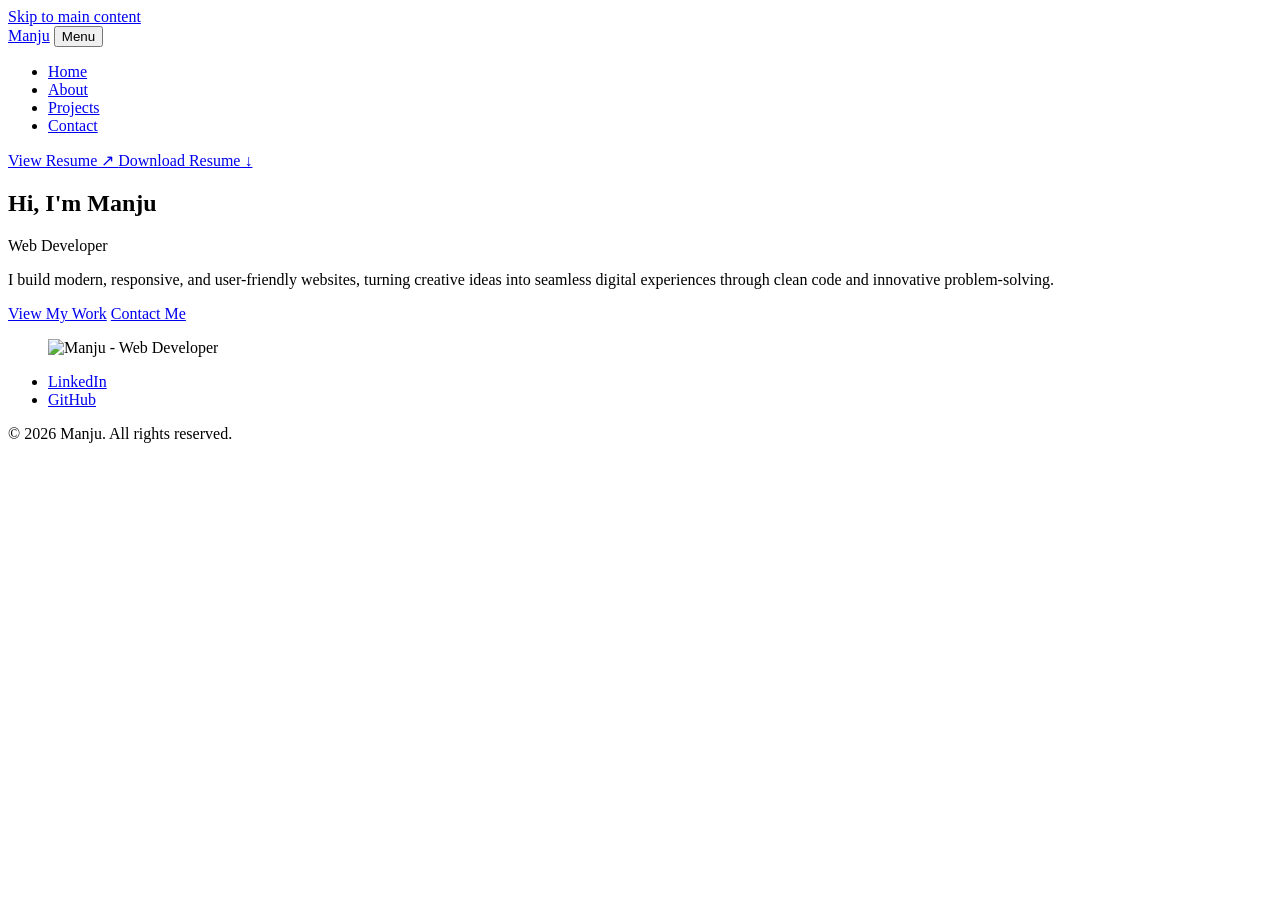
==== index.html @ 27cc2163 "Add files via upload" ====
<!DOCTYPE html>
<html lang="en">
<head>
    <meta charset="UTF-8">
    <meta name="viewport" content="width=device-width, initial-scale=1.0">
    <title>Manju | Web Developer</title>
    <meta name="description" content="Manju is a skilled web developer with expertise in front-end and back-end development. Explore his portfolio and projects.">
    <meta name="keywords" content="Manju, web developer, front-end development, back-end development, portfolio, projects">
    <meta name="theme-color" content="#ffffff">
    <link rel="canonical"
      href="https://manju102006.github.io/Personal-Portfolio/">
    <meta property="og:title" content="Manju M | Personal Portfolio">

<meta property="og:description"
      content="Welcome to my personal portfolio. Explore my skills and projects.">

<meta property="og:type" content="website">

<meta property="og:url"
      content="https://manju102006.github.io/Personal-Portfolio/">

<meta property="og:image"
      content="https://manju102006.github.io/Personal-Portfolio/images/manju.jpeg">
    <link rel="icon" href="favicon.ico" type="image/x-icon">
     <link rel="stylesheet" href="css/style.css">
    
</head>
<body>
    <a class="skip-link" href="#main">Skip to main content</a>
   <header class="site-header">
    <div class="container header">

        <a class="logo" href="index.html">Manju</a>

        <button class="nav-toggle"
                type="button"
                aria-controls="primary-nav"
                aria-expanded="false">
            Menu
        </button>

        <nav id="primary-nav"
             class="primary-navigation"
             aria-label="Primary Navigation">

            <ul>
                <li><a href="index.html">Home</a></li>
                <li><a href="about.html">About</a></li>
                <li><a href="project.html">Projects</a></li>
                <li><a href="contact.html">Contact</a></li>
            </ul>

        </nav> 
        <div class="resume-buttons">
        <a href="document/Manju_M_Resume.pdf"
           class="btn btn-primary"
           target="_blank"
           rel="noopener noreferrer">
            View Resume ↗
        </a>

        <a href="document/Manju_M_Resume.pdf"
           class="btn btn-outline"
           download="Manju_M_Resume.pdf">
            Download Resume ↓
        </a>
    </div>
    </div>
</header>
  <main id="main" class="hero">
    <div class=" container hero-content">
    <section aria-labelledby="profile-heading" class="Profile-grid">
        <h1 id="profile-heading" ><span class="hero-hi">Hi, I'm </span><span class="hero-name">Manju</span></h1>
        <p class="hero-role">Web Developer</p>
        <p class="hero-intro">I build modern, responsive, and user-friendly websites, turning creative ideas into seamless digital experiences through clean code and innovative problem-solving.</p>
        <a class="btn btn-primary" href="project.html">View My Work</a>
        <a class="btn btn-outline" href="contact.html">Contact Me</a>
        
         
    </section>
    <figure class="hero-image">
    <img src="images/manju.jpeg" alt="Manju - Web Developer" class="profile-photo">
    
    </figure>
    </div>
        

    
  </main>
  <footer class="site-footer">
    <div class="footer-content">
       
            <ul class="social-links">
                <li><a href="https://www.linkedin.com/in/manju-m102006" target="_blank" rel="noopener noreferrer">LinkedIn</a></li>
                <li><a href="https://github.com/manju102006" target="_blank" rel="noopener noreferrer">GitHub</a></li>
            </ul>
        <p class="copyright">© <time id="year" datetime="2026">2026</time> Manju. All rights reserved.</p>
 </div>
  </footer>
   <script src="js/script.js" defer></script>
</body>
</html>
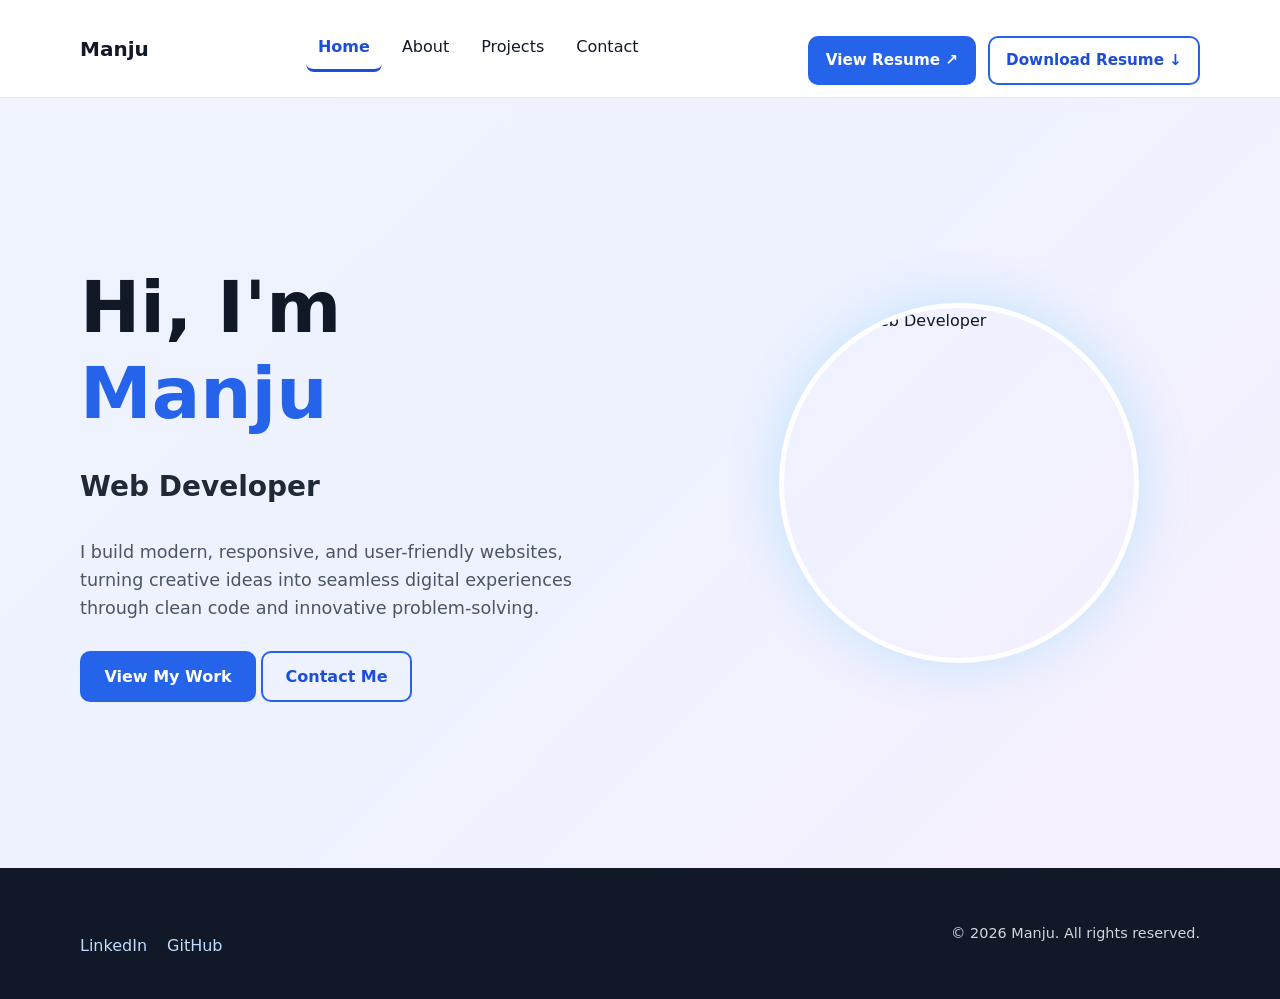
==== commit de8c6c64: "Update index.html" ====
--- a/index.html
+++ b/index.html
@@ -22,7 +22,7 @@
 <meta property="og:image"
       content="https://manju102006.github.io/Personal-Portfolio/images/manju.jpeg">
     <link rel="icon" href="favicon.ico" type="image/x-icon">
-     <link rel="stylesheet" href="css/style.css">
+     <link rel="stylesheet" href="style.css">
     
 </head>
 <body>
@@ -97,6 +97,7 @@
         <p class="copyright">© <time id="year" datetime="2026">2026</time> Manju. All rights reserved.</p>
  </div>
   </footer>
-   <script src="js/script.js" defer></script>
+   <script src="script.js" defer></script>
 </body>
-</html>+
+</html>
--- a/style.css
+++ b/style.css
@@ -0,0 +1,919 @@
+
+:root {
+    --blue: #2563EB;
+    --blue-dark: #1D4ED8;
+    --text: #111827;
+    --text-2: #4B5563;
+    --bg: #EEF2FF;
+    --white: #FFFFFF;
+    --purple: #A855F7;
+    --border: #D1D5DB;
+    --error: #B91C1C;
+    --radius: 12px;
+    --shadow: 0 4px 16px rgba(17,24,39,.08);
+    --font: system-ui,-apple-system,"Segoe UI",Roboto,Helvetica,Arial,sans-serif;
+}
+
+
+*, *::before, *::after {
+    box-sizing: border-box;
+}
+
+html {
+    scroll-behavior: smooth;
+    -webkit-text-size-adjust: 100%;
+}
+
+body {
+    margin: 0;
+    font-family: var(--font);
+    color: var(--text);
+    background: var(--white);
+    line-height: 1.6;
+    min-height: 100vh;
+    display: flex;
+    flex-direction: column;
+    overflow-x: hidden;
+}
+
+main {
+    
+    flex: 1;
+}
+
+img {
+    max-width: 100%;
+    height: auto;
+    display: block;
+}
+
+h1, h2, h3 {
+    line-height: 1.2;
+    margin: 0 0 .5em;
+}
+
+p {
+    margin: 0 0 1em;
+}
+
+ul {
+    margin: 0;
+    padding: 0;
+    list-style: none;
+}
+
+a {
+    color: var(--blue);
+}
+
+a:hover {
+    color: var(--blue-dark);
+}
+
+:focus-visible {
+    outline: 3px solid var(--text);
+    outline-offset: 3px;
+    box-shadow: 0 0 0 6px var(--white);
+}
+
+.container {
+    width: min(100% - 2rem, 1120px);
+    margin-inline: auto;
+}
+
+.sr-only {
+    position: absolute;
+    width: 1px;
+    height: 1px;
+    margin: -1px;
+    padding: 0;
+    overflow: hidden;
+    clip: rect(0,0,0,0);
+    white-space: nowrap;
+    border: 0;
+}
+
+.skip-link {
+    position: absolute;
+    left: 1rem;
+    top: -100px;
+    background: var(--text);
+    color: var(--white);
+    padding: .75rem 1rem;
+    border-radius: 8px;
+    z-index: 100;
+    font-weight: 600;
+}
+
+.skip-link:focus {
+    top: 1rem;
+    color: var(--white);
+}
+
+
+.site-header {
+    background: var(--white);
+    border-bottom: 1px solid #E5E7EB;
+    position: sticky;
+    top: 0;
+    z-index: 50;
+}
+
+.header {
+    display: flex;
+    align-items: center;
+    justify-content: space-between;
+    flex-wrap: wrap;
+    gap: .5rem;
+    padding-block: .75rem;
+}
+
+
+.logo {
+    font-weight: 700;
+    font-size: 1.25rem;
+    color: var(--text);
+    text-decoration: none;
+}
+
+
+.nav-toggle {
+    background: var(--white);
+    border: 2px solid var(--text);
+    color: var(--text);
+    border-radius: 8px;
+    padding: .5rem 1rem;
+    font: inherit;
+    font-weight: 600;
+    cursor: pointer;
+    
+}
+
+
+
+.site-header .primary-navigation {
+    display: none;
+    width: 100%;
+}
+
+
+.site-header .primary-navigation.is-open {
+    display: block;
+}
+
+.site-header .primary-navigation ul {
+    display: flex;
+    flex-direction: column;
+    gap: .25rem;
+    padding-bottom: .5rem;
+}
+
+
+
+.primary-navigation a {
+    display: block;
+    padding: .6rem .75rem;
+    color: var(--text);
+    text-decoration: none;
+    border-radius: 8px;
+    font-weight: 500;
+}
+
+
+.primary-navigation a:hover {
+     color: #1D4ED8;
+    border-bottom: 3px solid #1D4ED8;
+    background: transparent;
+    font-weight: 700;
+    transition: 0.3s ease;
+}
+
+.primary-navigation a[aria-current="page"] {
+    color: #1D4ED8;
+    font-weight: 700;
+    border-bottom: 3px solid #1D4ED8;
+    
+}
+
+
+.btn {
+    display: inline-flex;
+    align-items: center;
+    gap: .5rem;
+    justify-content: center;
+    padding: .7rem 1.4rem;
+    border-radius: 10px;
+    font: inherit;
+    font-weight: 600;
+    text-decoration: none;
+    border: 2px solid transparent;
+    cursor: pointer;
+    transition: background-color .2s,color .2s,transform .2s,box-shadow .2s;
+}
+
+.btn-primary {
+    background: var(--blue);
+    color: var(--white);
+}
+
+.btn-primary:hover {
+    background: var(--blue-dark);
+    color: var(--white);
+    transform: translateY(-2px);
+    box-shadow: 0 6px 16px rgba(37,99,235,.3);
+}
+
+.btn-outline {
+    background: transparent;
+    color: var(--blue-dark);
+    border-color: var(--blue);
+}
+
+.btn-outline:hover {
+    background: var(--blue);
+    color: var(--white);
+    transform: translateY(-2px);
+}
+
+
+.hero {
+    background: linear-gradient(
+        135deg,
+        #EFF3FF,
+        var(--bg) 50%,
+        #F7EFFE
+    );
+    display: flex;
+    align-items: center;
+    min-height: calc(100vh - 130px);
+}
+
+.hero-content {
+    display: grid;
+    gap: 3rem;
+    align-items: center;
+    padding-block: 3rem;
+}
+
+.Profile-grid h1 {
+    font-size: clamp(2.5rem, 8vw, 4.5rem);
+    margin-bottom: .4em;
+}
+
+.Profile-grid h1:hover,
+.hero-role:hover {
+    animation: shake 0.5s ease-in-out;
+}
+
+@keyframes shake {
+    0%   { transform: translateX(0); }
+    20%  { transform: translateX(-6px); }
+    40%  { transform: translateX(6px); }
+    60%  { transform: translateX(-6px); }
+    80%  { transform: translateX(6px); }
+    100% { transform: translateX(0); }
+}
+.hero-hi,
+.hero-name {
+    display: block;
+}
+
+.hero-name {
+    color: var(--blue);
+}
+
+.hero-role {
+    font-size: clamp(1.25rem, 3vw, 1.75rem);
+    font-weight: 600;
+    color: #1F2937;
+}
+
+.hero-intro {
+    max-width: 34rem;
+    color: var(--text-2);
+    font-size: 1.1rem;
+    margin-bottom: 1.75rem;
+}
+
+
+.hero-image {
+    margin: 0;
+    display: flex;
+    justify-content: center;
+    align-items: center;
+}
+
+.profile-photo {
+    width: min(70vw, 360px);
+    aspect-ratio: 1 / 1;
+    object-fit: cover;
+    object-position: 50% 5%;
+    border-radius: 50%;
+    box-shadow: 0 0 50px rgba(56, 189, 248, 0.25);
+    border: 5px solid #ffffff;
+}
+
+.resume-buttons {
+    display: flex;
+    justify-content: flex-start;
+    align-items: center;
+    flex-wrap: wrap;
+    gap: 12px;
+    margin-top: 1.5rem;
+}
+
+
+.resume-buttons .btn {
+    font-size: .95rem;
+    padding: .65rem 1rem;
+    white-space: nowrap;
+}
+
+.resume-buttons .btn:hover {
+    transform: translateY(-3px);
+}
+
+.page.about {
+    padding-block: 3rem;
+    background:  #F5F6FA;
+}
+
+.about-content {
+    width: min(100% - 2rem, 1000px);
+    margin-inline: auto;
+}
+
+.about-content > header {
+    text-align: center;
+    margin-bottom: 2.5rem;
+}
+
+.about-content > header p {
+    color: var(--text-2);
+}
+
+.about-content h1 {
+    font-size: clamp(2.25rem, 6vw, 3.5rem);
+}
+
+.about-grid {
+    display: grid;
+    grid-template-columns: 1fr;
+    gap: 1.5rem;
+    margin-bottom: 2.5rem;
+}
+
+.about-grid article {
+    border: 2px solid #374151;
+    border-radius: 24px;
+    padding: 2rem 1.5rem;
+    text-align: center;
+    min-height: 12rem;
+    transition: transform .2s, box-shadow .2s;
+    background: white;
+    box-shadow: 0 20px 25px rgba(37, 99, 235, 0.08);
+}
+
+.about-grid article:hover {
+    transform: translateY(-4px);
+    box-shadow: var(--shadow);
+}
+
+.about-grid h2 {
+    font-size: 1.4rem;
+    margin-bottom: .75rem;
+}
+
+.about-grid p {
+    color: var(--text-2);
+    
+}
+
+.about-content > section:last-child {
+    padding: 1.5rem;
+    background: #E8EFFF;
+    border-radius: 16px;
+    box-shadow: 0 20px 25px rgba(37, 99, 235, 0.08);
+    transition: 0.3s ease;
+    
+}
+.about-content > section:last-child:hover {
+    transform: translateY(-4px);
+    box-shadow: 0 12px 28px rgba(37, 99, 235, 0.12);
+}
+.about-content > section:last-child h2 {
+    margin-bottom: 1rem;
+}
+
+
+
+.page-project {
+    padding-block: 3.5rem;
+    background:  #F5F6FA;
+}
+
+.project-content {
+    width: min(100% - 2rem, 1120px);
+    margin-inline: auto;
+}
+
+.project-content > header {
+    text-align: center;
+    margin-bottom: 2.5rem;
+}
+
+.project-content > header h1 {
+    font-size: clamp(2.25rem, 6vw, 3.5rem);
+}
+
+.project-content > header p {
+    color: var(--text-2);
+}
+
+.project-content > ul {
+    display: grid;
+    grid-template-columns: 1fr;
+    gap: 1.5rem;
+}
+
+.project-content > ul > li article {
+    height: 100%;
+    display: flex;
+    flex-direction: column;
+    background: var(--white);
+    border: 1px solid #E5E7EB;
+    border-radius: var(--radius);
+    box-shadow: var(--shadow);
+    overflow: hidden;
+    transition: transform .25s, box-shadow .25s;
+}
+
+.project-content > ul > li article:hover {
+    transform: translateY(-4px);
+    box-shadow: 0 12px 28px rgba(17,24,39,.14);
+}
+
+.project-content figure {
+    margin: 0;
+    overflow: hidden;
+}
+
+.project-content figure img {
+    width: 100%;
+    aspect-ratio: 16 / 10;
+    object-fit: cover;
+}
+
+.project-content figcaption {
+    padding: .75rem 1.25rem;
+    color: var(--text-2);
+    font-size: .9rem;
+}
+
+.card-content {
+    padding: 1.25rem 1.5rem 1.5rem;
+    display: flex;
+    flex-direction: column;
+    flex: 1;
+}
+
+.card-content h2 {
+    font-size: 1.25rem;
+}
+
+.card-content p {
+    color: var(--text-2);
+}
+
+.tags {
+    display: flex;
+    flex-wrap: wrap;
+    gap: .5rem;
+    margin-bottom: 1.25rem;
+}
+
+.tags li {
+    background: #F3F4F6;
+    color: #374151;
+    border-radius: 999px;
+    padding: .15rem .7rem;
+    font-size: .8rem;
+}
+
+.card-content .btn {
+    align-self: flex-start;
+    margin-top: auto;
+}
+
+
+
+.page-contact {
+    background: #F5F6FA;
+}
+
+.contact-section {
+      background: #F5F6FA;
+    padding: 3rem 1rem;
+}
+
+.contact-info,
+.form-card {
+    width: min(100%, 550px);
+    margin-inline: auto;
+}
+
+.page-content {
+    margin-bottom: 2rem;
+}
+
+.page-content h1 {
+    font-size: clamp(2.5rem, 7vw, 4rem);
+    color: #1F1F3D;
+}
+
+.page-content header p {
+    color: var(--text-2);
+}
+
+.contact-address {
+    display: flex;
+    flex-direction: column;
+    gap: 25px;
+}
+
+.contact-item {
+    display: flex;
+    align-items: center;
+    gap: 18px;
+}
+
+.contact-item i {
+    width: 45px;
+    height: 45px;
+    background-color: #e8f0ff;
+    color: #2563eb;
+    border-radius: 50%;
+
+    display: flex;
+    align-items: center;
+    justify-content: center;
+
+    font-size: 18px;
+    flex-shrink: 0;
+}
+
+.contact-item h3 {
+    margin: 0 0 5px;
+    font-size: 16px;
+}
+
+.contact-item p,
+.contact-item a {
+    margin: 0;
+    color: #555;
+    text-decoration: none;
+    font-size: 14px;
+}
+
+.contact-item a:hover {
+    color: #2563eb;
+}
+
+
+.contact-info .social-links {
+    display: flex;
+    gap: 15px;
+    margin-top: 25px;
+    position: static;
+}
+
+.contact-info .social-links a {
+    width: 45px;
+    height: 45px;
+    display: flex;
+    align-items: center;
+    justify-content: center;
+    background: #E8F0FF;
+    color: #2563EB;
+    border-radius: 50%;
+    font-size: 20px;
+    text-decoration: none;
+    transition: 0.3s ease;
+}
+
+.contact-info .social-links a:hover {
+    background: #2563EB;
+    color: #FFFFFF;
+    transform: translateY(-4px);
+}
+
+.form-card {
+    background: white;
+    border-radius: var(--radius) 60px var(--radius) var(--radius);
+    padding: 2rem;
+    box-shadow: var(--shadow);
+}
+
+.form-card h2 {
+    margin-bottom: 1rem;
+}
+
+.form-card > p {
+    color: var(--text-2);
+    font-size: .9rem;
+}
+.form-card:hover {
+    transform: translateY(-4px);
+    box-shadow: var(--shadow);
+}
+
+.field {
+    margin-bottom: 1.25rem;
+}
+
+label {
+    display: block;
+    font-weight: 600;
+    margin-bottom: .35rem;
+}
+
+.required {
+    color: var(--error);
+    margin-left: .2rem;
+}
+
+input,
+textarea {
+    width: 100%;
+    font: inherit;
+    padding: .7rem .8rem;
+    border: 2px solid #6B7280;
+    border-radius: 8px;
+    background: var(--white);
+    color: var(--text);
+}
+
+input::placeholder,
+textarea::placeholder {
+    color: #6B7280;
+}
+
+textarea {
+    resize: vertical;
+    min-height: 7rem;
+}
+
+input[aria-invalid="true"],
+textarea[aria-invalid="true"] {
+    border-color: var(--error);
+    border-width: 3px;
+}
+
+.error-message {
+    display: block;
+    color: var(--error);
+    font-size: .9rem;
+    font-weight: 600;
+    margin-top: .35rem;
+}
+
+.error-message:empty {
+    display: none;
+}
+
+.form-card button[type="submit"] {
+    background: var(--blue);
+    color: var(--white);
+    border: 0;
+    border-radius: 8px;
+    padding: .8rem 1.4rem;
+    font: inherit;
+    font-weight: 600;
+    cursor: pointer;
+}
+
+.form-card button[type="submit"]:hover {
+    background: var(--blue-dark);
+}
+
+.social-links {
+    display: flex;
+    gap: 20px;
+    margin-top: 25px;
+}
+
+
+.site-footer .footer-social-links {
+    display: flex;
+    gap: 20px;
+    margin-top: 0;
+    position: static;
+    left: auto;
+}
+
+.site-footer .footer-social-links a {
+    width: auto;
+    height: auto;
+    display: inline;
+    background: transparent;
+    color: #BFDBFE;
+    border-radius: 0;
+    font-size: 16px;
+    padding: 0;
+    transform: none;
+}
+
+.site-footer .footer-social-links a:hover {
+    background: transparent;
+    color: #FFFFFF;
+    transform: none;
+}
+
+
+.social-links a:active {
+    transform: scale(0.92);
+}
+
+.site-footer {
+    background: var(--text);
+    color: #F3F4F6;
+    padding-block: 2.5rem;
+    margin-top: auto;
+}
+
+.footer-content {
+    width: min(100% - 2rem, 1120px);
+    margin-inline: auto;
+    display: flex;
+    flex-direction: column;
+    gap: 1.25rem;
+}
+
+.footer-navigation ul {
+    display: flex;
+    flex-wrap: wrap;
+    gap: 1rem;
+}
+
+
+
+.site-footer a {
+    color: #BFDBFE;
+    text-decoration: none;
+}
+
+.site-footer a:hover {
+    color: var(--white);
+    
+}
+
+.site-footer :focus-visible {
+    outline-color: var(--white);
+    box-shadow: none;
+}
+
+
+.copyright {
+    margin: 0;
+    font-size: .9rem;
+    color: #D1D5DB;
+}
+
+@media (min-width: 640px) {
+    .about-grid {
+        grid-template-columns: repeat(2, 1fr);
+    }
+
+    .project-content > ul {
+        grid-template-columns: repeat(2, 1fr);
+    }
+}
+
+
+@media (min-width: 900px) {
+    .nav-toggle {
+        display: none;
+    }
+
+    .site-header .primary-navigation {
+        display: block;
+        width: auto;
+    }
+
+    .site-header .primary-navigation ul {
+        flex-direction: row;
+        padding: 0;
+        gap: .5rem;
+    }
+
+    .hero-content {
+        grid-template-columns: 1.1fr .9fr;
+    }
+
+    .contact-section {
+        display: grid;
+        grid-template-columns: 1fr 1fr;
+        gap: 3rem;
+        align-items: start;
+        padding-inline: max(2rem, calc((100% - 1120px) / 2));
+    }
+
+    .contact-info,
+    .form-card {
+        width: 100%;
+    }
+
+    .project-content > ul {
+        grid-template-columns: repeat(3, 1fr);
+    }
+
+    .footer-content {
+        flex-direction: row;
+        justify-content: space-between;
+        align-items: center;
+    }
+}
+
+@media (max-width: 360px) {
+    .btn {
+        width: 100%;
+    }
+
+    .form-card {
+        padding: 1.25rem;
+    }
+}
+
+
+@media (prefers-reduced-motion: reduce) {
+    html {
+        scroll-behavior: auto;
+    }
+
+    *,
+    *::before,
+    *::after {
+        transition: none !important;
+        animation: none !important;
+    }
+
+    .card:hover,
+    .btn:hover,
+    .about-grid article:hover {
+        transform: none;
+    }
+}
+
+
+
+
+@media (max-width: 899px) {
+
+    .header {
+        justify-content: space-between;
+    }
+
+    .site-header .primary-navigation {
+        position: static;
+    }
+
+    .site-header .primary-navigation ul {
+        align-items: stretch;
+    }
+
+    .primary-navigation a {
+        position: static;
+    }
+
+    .resume-buttons {
+        justify-content: center;
+    }
+
+    .copyright {
+        text-align: center;
+    }
+}
+
+
+input:focus-visible,
+textarea:focus-visible,
+button:focus-visible,
+a:focus-visible {
+    outline: 3px solid #2563eb;
+    outline-offset: 3px;
+}
+
+
+.form-status {
+    margin-top: 12px;
+    font-size: 14px;
+    font-weight: 500;
+}
+
+.form-status.is-error {
+    color: #dc2626;
+}
+
+.form-status.is-success {
+    color: #15803d;
+}
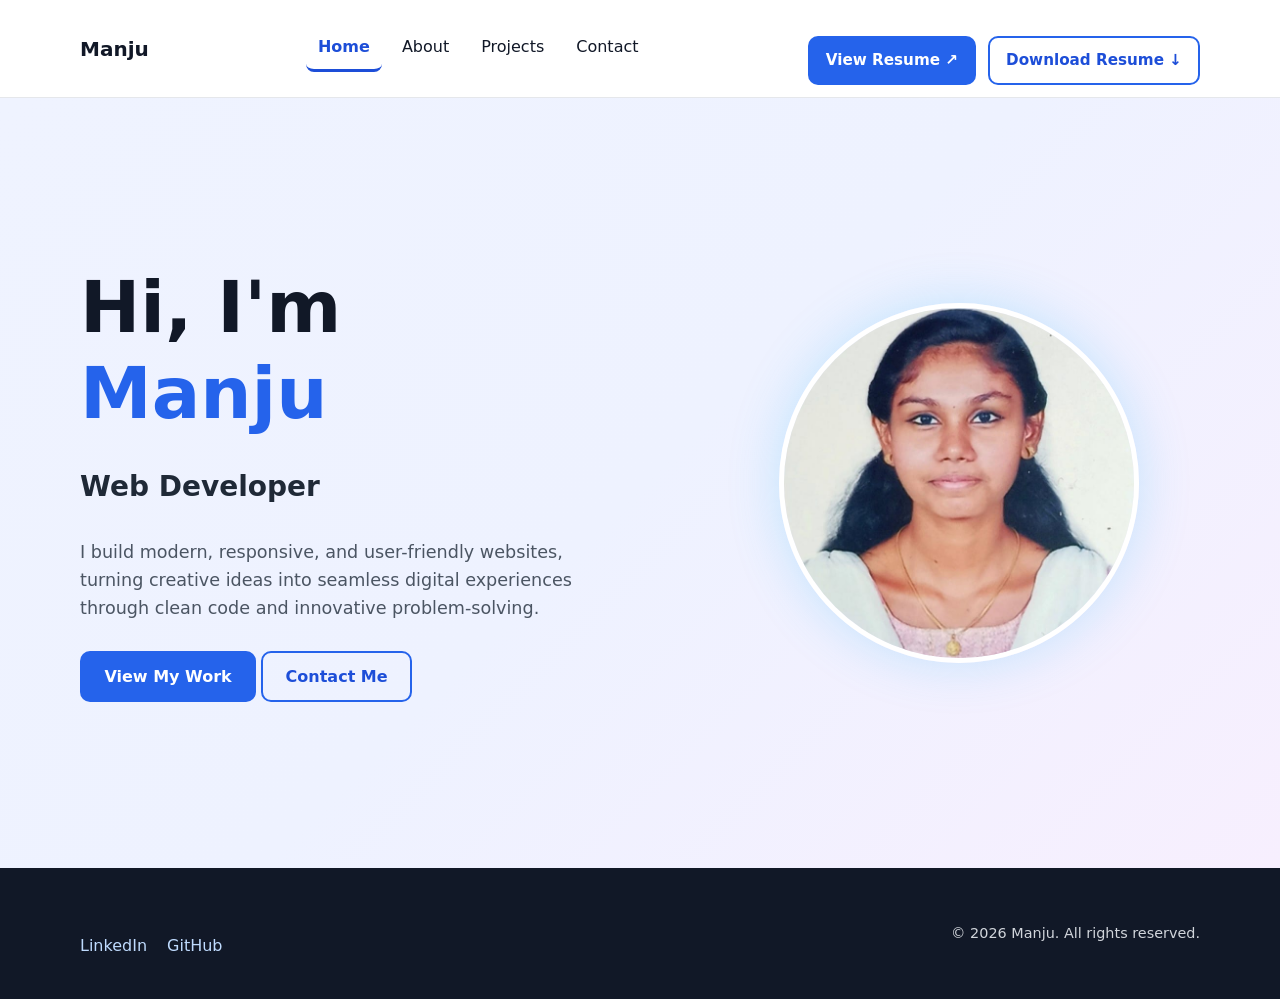
==== commit 64e084c8: "Fix image source and improve HTML structure Updated image source in the hero section and fixed HTML " ====
--- a/index.html
+++ b/index.html
@@ -20,7 +20,7 @@
       content="https://manju102006.github.io/Personal-Portfolio/">
 
 <meta property="og:image"
-      content="https://manju102006.github.io/Personal-Portfolio/images/manju.jpeg">
+      content="https://manju102006.github.io/Personal-Portfolio/manju.jpeg">
     <link rel="icon" href="favicon.ico" type="image/x-icon">
      <link rel="stylesheet" href="style.css">
     
@@ -79,7 +79,7 @@
          
     </section>
     <figure class="hero-image">
-    <img src="images/manju.jpeg" alt="Manju - Web Developer" class="profile-photo">
+    <img src="manju.jpeg" alt="Manju - Web Developer" class="profile-photo">
     
     </figure>
     </div>
@@ -101,3 +101,5 @@
 </body>
 
 </html>
+
+
